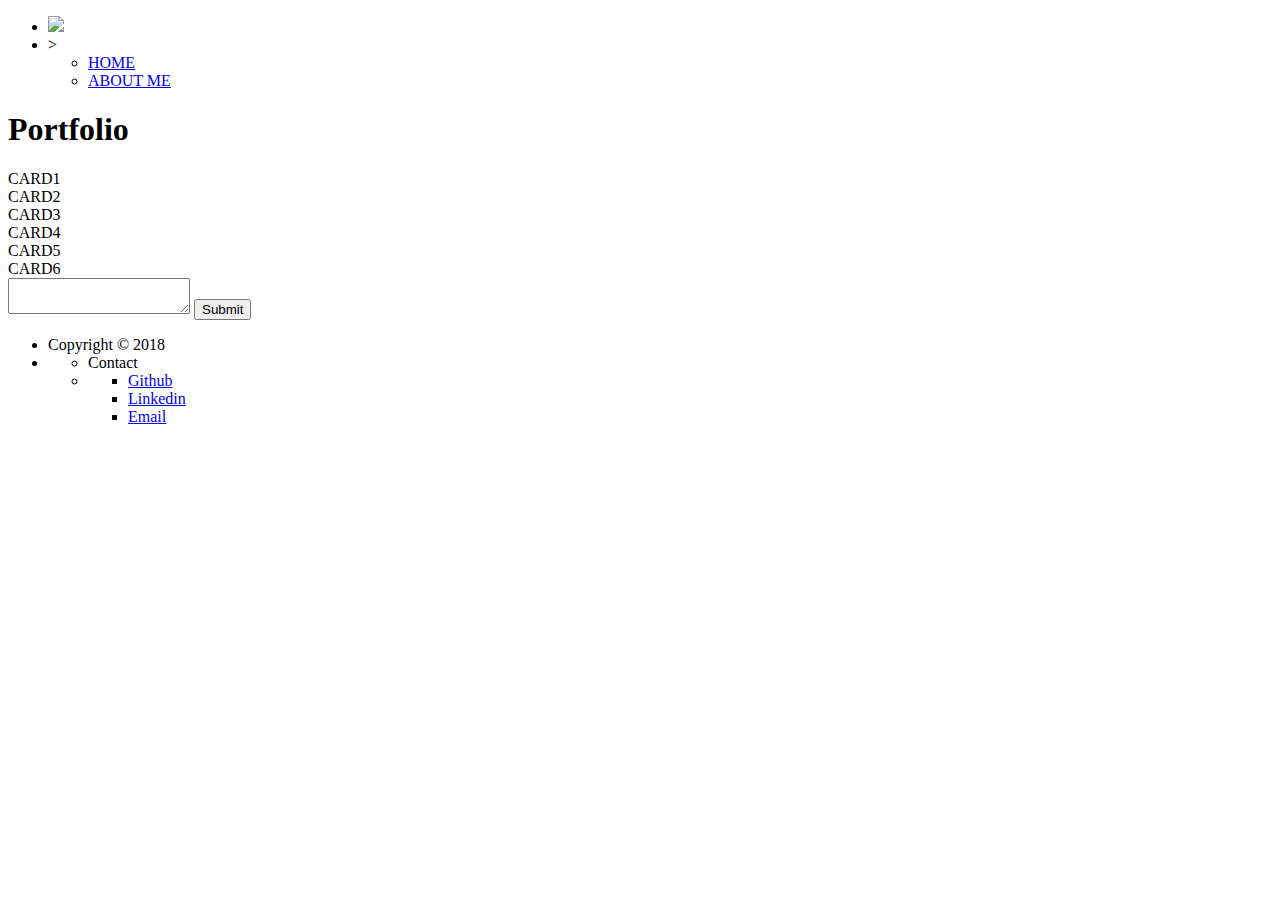
==== index.html @ d1107ea5 "code to index.html" ====
<!DOCTYPE html>
<html>
<head>
	<title>structure</title>
</head>
<body>

<header> 
	<!-- header content live here -->
	<nav>
		<ul>
			<li>
				<a href="index.html">
					<img src="D.jpeg" width="80px"/>
				</a>
				</li>
			<li>>
				<ul>
					<li>
						<a href="index.html"> HOME</a>
						</li>
					<li>
						<a href="index.html"> ABOUT ME</a>
						</li>
				</ul>
			</li>
		</ul>
	</nav>
</header>

<main>
	<!-- main contains:
	Sections
	Articles
	Aside
	Div -->
	<!--banner section -->
	<section>
		<!-- GRID SYSTEM AT WORK HERE -->
		<div>
			<h1>Portfolio</h1>
		</div>
	</section>
	<!-- project section -->
	<section>
		<div>
			<div>CARD1</div>
			<div>CARD2</div>
			<div>CARD3</div>
			<div>CARD4</div>
			<div>CARD5</div>
			<div>CARD6</div>
		</div>
		<!-- GRID SYSTEM ENDS HERE -->
	</section>
	<!-- form section -->
	<section>
		<form>
			<textarea></textarea>
			<button>Submit</button>
		</form>
	</section>

	<!-- CV section -->
	<!-- <aside>
		
	</aside> -->
</main>
<footer>
	<div>
		<ul>
			<li>Copyright &copy; 2018</li>
			<li>
				<ul>
					<li>Contact</li>
					<li>
						<ul>
							<li><a href="https://wwww.github.com/David">Github</a></li>
							<li><a href="#">Linkedin</a></li>
							<li><a href="#">Email</a></li>
						</ul>
					</li>
				</ul>
			</li>
		</ul>
	</div>
</footer>
</body>
</html>
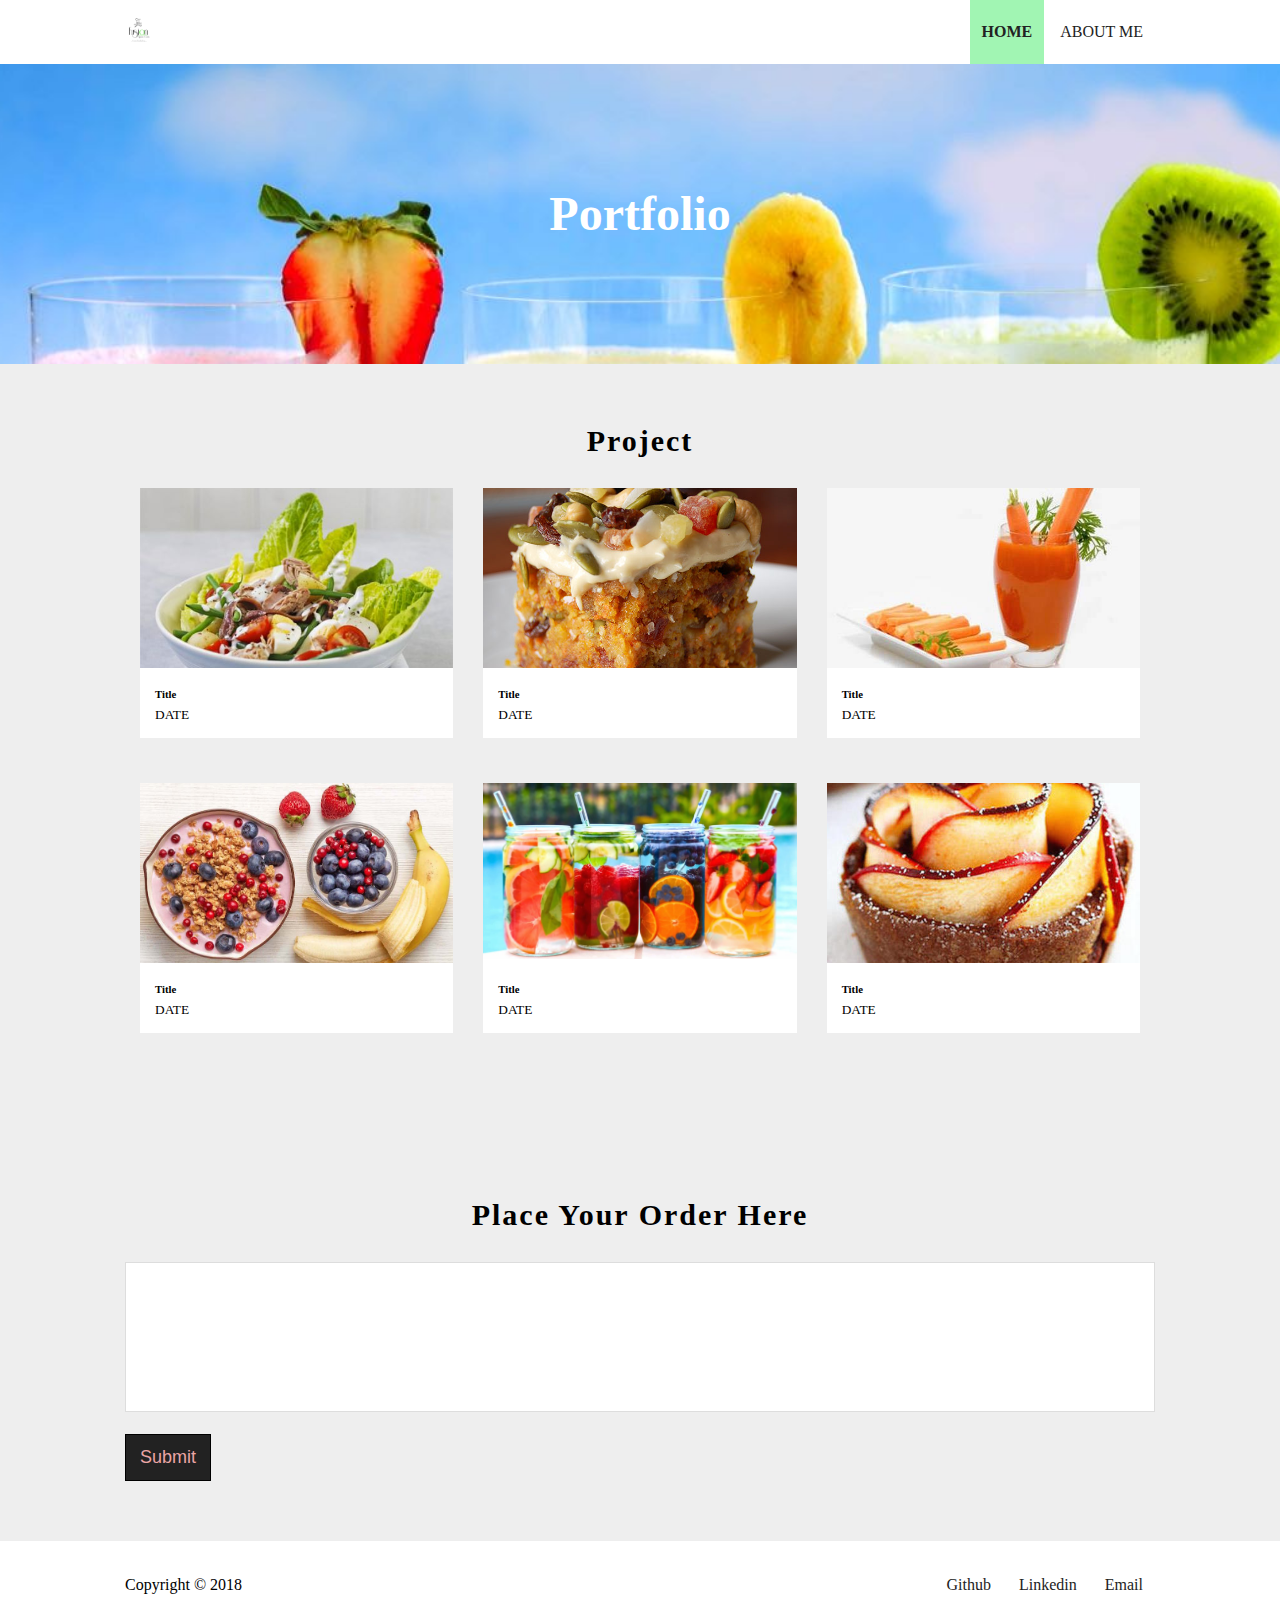
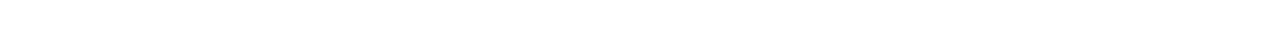
==== commit 61fdd51d: "my portfolio page" ====
--- a/index.html
+++ b/index.html
@@ -1,89 +1,233 @@
-<!DOCTYPE html>
-<html>
-<head>
-	<title>structure</title>
-</head>
-<body>
-
-<header> 
-	<!-- header content live here -->
-	<nav>
-		<ul>
-			<li>
-				<a href="index.html">
-					<img src="D.jpeg" width="80px"/>
-				</a>
-				</li>
-			<li>>
-				<ul>
-					<li>
-						<a href="index.html"> HOME</a>
-						</li>
-					<li>
-						<a href="index.html"> ABOUT ME</a>
-						</li>
-				</ul>
-			</li>
-		</ul>
-	</nav>
-</header>
-
-<main>
-	<!-- main contains:
-	Sections
-	Articles
-	Aside
-	Div -->
-	<!--banner section -->
-	<section>
-		<!-- GRID SYSTEM AT WORK HERE -->
-		<div>
-			<h1>Portfolio</h1>
-		</div>
-	</section>
-	<!-- project section -->
-	<section>
-		<div>
-			<div>CARD1</div>
-			<div>CARD2</div>
-			<div>CARD3</div>
-			<div>CARD4</div>
-			<div>CARD5</div>
-			<div>CARD6</div>
-		</div>
-		<!-- GRID SYSTEM ENDS HERE -->
-	</section>
-	<!-- form section -->
-	<section>
-		<form>
-			<textarea></textarea>
-			<button>Submit</button>
-		</form>
-	</section>
-
-	<!-- CV section -->
-	<!-- <aside>
-		
-	</aside> -->
-</main>
-<footer>
-	<div>
-		<ul>
-			<li>Copyright &copy; 2018</li>
-			<li>
-				<ul>
-					<li>Contact</li>
-					<li>
-						<ul>
-							<li><a href="https://wwww.github.com/David">Github</a></li>
-							<li><a href="#">Linkedin</a></li>
-							<li><a href="#">Email</a></li>
-						</ul>
-					</li>
-				</ul>
-			</li>
-		</ul>
-	</div>
-</footer>
-</body>
-</html>
+<!DOCTYPE html>
+<html>
+
+<head>
+  <meta charset="utf-8" />
+  <title>Portfolio</title>
+  <link rel="stylesheet" href="assets/css/grid.css" />
+  <link rel="stylesheet" href="assets/css/main.css" />
+</head>
+
+<body>
+
+  <header>
+    <!-- header contents live here-->
+    <nav class="nav">
+      <!-- container here -->
+      <div class="container container--lg-width">
+        <ul class="nav__list clearfix">
+          <li class="nav__left">
+            <a href="index.html" class="nav__link nav__brand">
+              <img src="assets/img/logo.jpg" />
+            </a>
+          </li>
+          <li class="nav__right">
+            <ul class="nav__list">
+              <li class="nav__active">
+                <a href="index.html" class="nav__link">HOME</a>
+              </li>
+              <li>
+                <a href="#" class="nav__link">ABOUT ME</a>
+              </li>
+            </ul>
+          </li>
+        </ul>
+      </div>
+    </nav>
+  </header>
+
+  <main>
+    <!-- banner section -->
+    <section class="banner">
+      <div class="banner__details">
+        <h1>Portfolio</h1>
+      </div>
+    </section>
+
+    <!-- project section -->
+    <section class="project">
+      <div class="container container--lg-width">
+        <div class="project__heading">
+          <h3 class="section-heading__title">Project</h3>
+        </div>
+        <!-- GRID SYSTEM AT WORK HERE -->
+        <div class="grid">
+          <div class="col-33 col-x-100">
+            <div class="card">
+              <div class="card__body">
+                <div>
+                  <img src="assets/img/cin1.jpg">
+                </div>
+                <div class="card__overlay">
+                  <div class="card__overlay-details">
+                    <div class="card__icons">&AElig;</div>
+                    <a href="#" class="card__links" target="_blank">Visit Project</a>
+                  </div>
+                </div>
+                <img src="http://via.placeholder.com/400x250" />
+              </div>
+              <div class="card__footer">
+                <h6>Title</h6>
+                <small>DATE</small>
+              </div>
+            </div>
+          </div>
+          <div class="col-33 col-x-100">
+            <div class="card">
+              <div class="card__body">
+                <div>
+                  <img src="assets/img/cin2.jpg">
+                </div>
+                <div class="card__overlay">
+                  <div class="card__overlay-details">
+                    <div class="card__icons">&AElig;</div>
+                    <a href="#" class="card__links" target="_blank">Visit Project</a>
+                  </div>
+                </div>
+                <img src="http://via.placeholder.com/400x250" />
+              </div>
+              <div class="card__footer">
+                <h6>Title</h6>
+                <small>DATE</small>
+              </div>
+            </div>
+          </div>
+          <div class="col-33 col-x-100">
+            <div class="card">
+              <div class="card__body">
+                <div>
+                  <img src="assets/img/cin3.jpg">
+                </div>
+                <div class="card__overlay">
+                  <div class="card__overlay-details">
+                    <div class="card__icons">&AElig;</div>
+                    <a href="#" class="card__links" target="_blank">Visit Project</a>
+                  </div>
+                </div>
+                <img src="http://via.placeholder.com/400x250" />
+              </div>
+              <div class="card__footer">
+                <h6>Title</h6>
+                <small>DATE</small>
+              </div>
+            </div>
+          </div>
+          <div class="col-33 col-x-100">
+            <div class="card">
+              <div class="card__body">
+                <div>
+                  <img src="assets/img/cin4.jpg">
+                </div>
+                <div class="card__overlay">
+                  <div class="card__overlay-details">
+                    <div class="card__icons">&AElig;</div>
+                    <a href="#" class="card__links" target="_blank">Visit Project</a>
+                  </div>
+                </div>
+                <img src="http://via.placeholder.com/400x250" />
+              </div>
+              <div class="card__footer">
+                <h6>Title</h6>
+                <small>DATE</small>
+              </div>
+            </div>
+          </div>
+
+          <div class="col-33 col-x-100">
+            <div class="card">
+              <div class="card__body">
+                <div>
+                  <img src="assets/img/cin5.jpg">
+                </div>
+                <div class="card__overlay">
+                  <div class="card__overlay-details">
+                    <div class="card__icons">&AElig;</div>
+                    <a href="#" class="card__links" target="_blank">Visit Project</a>
+                  </div>
+                </div>
+                <img src="http://via.placeholder.com/400x250" />
+              </div>
+              <div class="card__footer">
+                <h6>Title</h6>
+                <small>DATE</small>
+              </div>
+            </div>
+          </div>
+          <div class="col-33 col-x-100">
+            <div class="card">
+              <div class="card__body">
+                <div>
+                  <img src="assets/img/cin6.jpg" />
+                </div>
+                <div class="card__overlay">
+                  <div class="card__overlay-details">
+                    <div class="card__icons">&AElig;</div>
+                    <a href="#" class="card__links" target="_blank">Visit Project</a>
+                  </div>
+                </div>
+                <img src="http://via.placeholder.com/400x250" />
+              </div>
+              <div class="card__footer">
+                <h6>Title</h6>
+                <small>DATE</small>
+              </div>
+            </div>
+          </div>
+        </div>
+        <!-- GRID SYSTEM ENDS HERE -->
+      </div>
+    </section>
+
+    <!-- form section -->
+    <section class="job">
+      <div class="container">
+        <div class="project__heading">
+          <h3 class="section-heading__title">Place Your Order Here</h3>
+        </div>
+        <form class="job__form">
+          <div>
+            <textarea class="job__textarea"></textarea>
+          </div>
+          <br />
+          <button class="job__btn">Submit</button>
+        </form>
+      </div>
+    </section>
+
+    <!-- CV section
+    <aside>
+
+    </aside> -->
+
+  </main>
+
+  <footer class="footer">
+    <div class="container container--lg-width">
+      <div class="footer__wrap">
+        <ul class="footer__list clearfix">
+          <li class="footer__left">Copyright &copy; 2018</li>
+          <li class="footer__right">
+            <ul class="footer__list">
+              <li>
+                <ul class="footer__list">
+                  <li>
+                    <a href="https://github.com/DavidEwa" class="footer__links" target="_blank">Github</a>
+                  </li>
+                  <li>
+                    <a href="https://www.linkedin.com/in/ewa-david-80251285/" class="footer__links">Linkedin</a>
+                  </li>
+                  <li>
+                    <a href="#" class="footer__links">Email</a>
+                  </li>
+                </ul>
+              </li>
+            </ul>
+          </li>
+        </ul>
+      </div>
+    </div>
+  </footer>
+
+</body>
+
+</html>--- a/assets/css/grid.css
+++ b/assets/css/grid.css
@@ -0,0 +1,104 @@
+*, *:after, *:before{
+	box-sizing: border-box;
+}
+
+body{
+	margin: 0;
+	padding: 0;
+}
+
+[class *='col-']{
+	float: left;
+	padding: 0 15px;
+}
+
+.grid:after{
+	content: '';
+	display: table;
+	clear: both;
+}
+.col-10{
+	width: 10%;
+}
+
+.col-20{
+	width: 20%;
+}
+
+.col-25{
+	width: calc(100% / 4)
+
+}
+
+.col-33{
+	width: calc(100% / 3)
+}
+
+.col-6{
+	width: calc(100% / 6)
+}
+
+.col-8{
+	width: calc(100% / 8)
+}
+.col-30{
+	width: 30%;
+}
+.col-40{
+	width: 40%;
+}
+.col-50{
+	width: 50%;
+}
+.col-60{
+	width: 60%;
+}
+.col-70{
+	width: 70%;
+}
+.col-80{
+	width: 80%;
+}
+.col-90{
+	width: 90%
+}
+.col-100{
+	width: 100%;
+}
+
+.col-x-100{
+	margin-bottom: 15px;
+}
+
+@media (max-width: 425px){
+	.col-x-100{
+	width: 100% !important;
+	}
+	.col-x-90{
+		width: 90% !important;
+	}
+	.col-x-80{
+		width: 80% !important;
+	}
+	.col-x-70{
+		width: 70% !important;
+	}
+	.col-x-60{
+		width: 60% !important
+	}
+	.col-x-50{
+		width: 50% !important
+	}
+	.col-x-40{
+		width: 40% !important
+	}
+	.col-x-30{
+		width: 30% !important
+	}
+	.col-x-20{
+		width: 20% !important
+	}
+	.col-x-10{
+		width: 10% !important
+	}
+}
--- a/assets/css/main.css
+++ b/assets/css/main.css
@@ -0,0 +1,255 @@
+body{
+  background-color: #EEE;
+}
+
+/* CONTAINER */
+.container{
+  padding: 0 15px;
+  margin: 0 auto;
+  /* width:  */
+}
+
+.container--lg-width{
+  max-width: 1060px;
+}
+
+/* CONTAINER */
+
+/* GENERAL STYLES */
+.clearfix:after{
+  content: '';
+  display: table;
+  clear: both;
+}
+
+section.project, section.job{
+  padding: 60px 0;
+}
+
+.section-heading__title{
+  font-size: 30px;
+  text-align: center;
+  margin: 0 0 30px 0;
+  font-weight: 700;
+  letter-spacing: 2px;
+}
+/* GENERAL STYLES */
+/* HEADER */
+.nav{
+  background-color: #FFF;
+}
+.nav__list{
+  list-style-type: none;
+  padding: 0;
+  margin: 0;
+}
+
+/* .nav__list:after{
+  content: '';
+  display: table;
+  clear: both;
+} */
+
+.nav__list li{
+  display: inline-block;
+}
+
+.nav__left{
+  float: left;
+}
+
+.nav__brand{
+  padding: 10px 0;
+}
+.nav__brand img{
+  height: 40px;
+}
+.nav__right{
+  float: right;
+}
+.nav__link{
+  display: block;
+}
+.nav__right .nav__link{
+  color: #222;
+  display: block;
+  text-decoration: none;
+  padding: 23px 12px;
+}
+
+.nav__active .nav__link{
+  background-color: rgba(161, 245, 179);
+  font-weight: 700;
+  
+}
+/* HEADER */
+
+
+/* BANNER */
+.banner{
+  height: 300px;
+  background: url(../../assets/img/banner.jpg);
+  background-size: cover;
+  padding-top: 119px;
+  background-attachment: fixed;
+  background-position: 50%;
+
+
+
+}
+
+.banner__details{
+  padding: 15px;
+}
+
+.banner__details h1{
+  margin: 0;
+  text-align: center;
+  color: #FFF;
+  font-weight: 900;
+  font-size: 48px;
+  line-height: 32px;
+}
+/* BANNER */
+
+/* PROJECT */
+
+/* section.project{
+  padding: 60px 0;
+}
+
+/* section.project .container{
+  max-width: 1060px;
+  margin: 0 auto; 
+}*/
+
+
+/* PROJECT */
+
+/* JOB SECTION*/
+section.job{
+	padding: 60px 0;
+}
+section.job .container{
+  max-width: 1060px;
+  margin: 0 auto;
+}
+.job__textarea{
+	width: 100%;
+	height: 150px;
+	resize: none;
+	border: 1px solid #DDD;
+}
+.job__textarea:focus{
+	border-color: red;
+	outline: none;
+}
+.job__btn{
+	border: 1px solid #000;
+	background: #222;
+	color: rgb(235, 165, 165);
+	border-radius: 4;
+	font-weight: 500;
+	font-size: 18px;
+	padding: 12px 14px;
+  cursor: pointer;
+  
+}
+/* JOB SECTION*/
+
+/*FOOTER*/
+.footer{
+	background: #FFF;
+	padding: 15px 0;
+}
+.footer__list{
+	padding: 0;
+	margin: 0;
+	list-style-type: none;
+}
+.footer__list li{
+	display: inline-block;
+}
+.footer__left{
+	float: left;
+	padding-top: 20px;
+}
+.footer__right{
+	float: right;
+}
+/* .footer__list:after{
+	content: "";
+	display: table;
+	clear: both;
+} */
+.footer__links{
+	padding: 20px 12px;
+	display: block;
+	color: #222;
+	text-decoration: none;
+
+}
+footer.footer .container{
+	margin: 0 auto;
+	max-width: 1060px;
+}
+/*FOOTER*/
+
+/* CARD */
+.card{
+  background: #FFF;
+  min-height: 120px;
+  margin-bottom: 30px;
+}
+
+.card__body{
+  height: 180px;
+  position: relative;
+  overflow: hidden;
+}
+.card__body img{
+  width: 100%;
+  height: 100%;
+}
+.card__footer{
+  padding: 15px;
+}
+.card__footer h6{
+  margin: 5px 0;
+}
+
+.card__overlay{
+  position: absolute;
+  width: 100%;
+  height: 100%;
+  top: 0;
+  left: 0;
+  right: 0;
+  bottom: 0;
+  background:  rgb(161, 245, 179);
+  transition: all 0.33s cubic-bezier(0.42, 0,0.35,0.66);
+  /* transition: all 1s ease; */
+  transform: translateY(-100%);
+  padding-top: 50px;
+}
+.card__overlay-details{
+	text-align: center;
+	height: 112px;
+}
+.card__icons{
+	font-size: 80px;
+}
+.card__links{
+	text-decoration: none;
+	color: #222;
+}
+.card:hover .card__overlay{
+	transform: translateY(0);
+}
+/* CARD */
+
+/* EXTEND GRID */
+
+.col-33{
+  width: calc(100% / 3);
+}